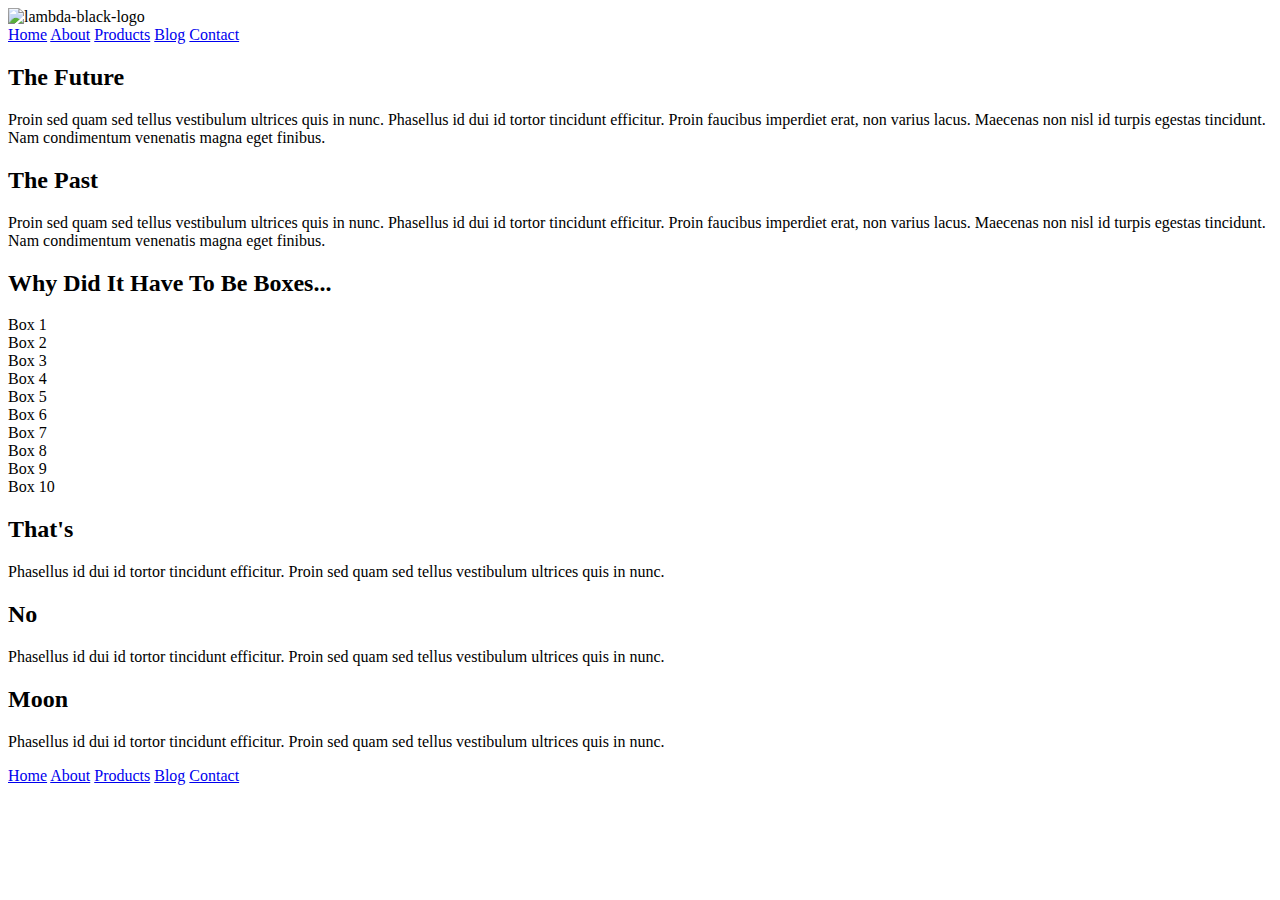
==== index.html @ b582fd69 "added logo img and nav links to html file" ====
<!doctype html>

<html lang="en">
<head>
  <meta charset="utf-8">

  <title>Sprint Challenge - Home</title>

  <link href="https://fonts.googleapis.com/css?family=Roboto|Rubik" rel="stylesheet">
  <link rel="stylesheet" href="css/index.css">

</head>


<body>
    <header>
        <nav>
            <div class="logo">
                <img src="img/lambda-black.png" alt="lambda-black-logo">
            </div>

            <div class="links">
                <a href="#home">Home</a>
                <a href="#about">About</a>
                <a href="#products">Products</a>
                <a href="#blog">Blog</a>
                <a href="#contact">Contact</a>
            </div>
        </nav>
    </header>
        <div class="container">
    
            <section class="top-content">
                <div class="text-container">
                    <h2>The Future</h2>
                    <p>Proin sed quam sed tellus vestibulum ultrices quis in nunc. Phasellus id dui id tortor tincidunt efficitur. Proin faucibus imperdiet erat, non varius lacus. Maecenas non nisl id turpis egestas tincidunt. Nam condimentum venenatis magna eget finibus.</p>
                </div>
                <div class="text-container">
                    <h2>The Past</h2>
                    <p>Proin sed quam sed tellus vestibulum ultrices quis in nunc. Phasellus id dui id tortor tincidunt efficitur. Proin faucibus imperdiet erat, non varius lacus. Maecenas non nisl id turpis egestas tincidunt. Nam condimentum venenatis magna eget finibus.</p>
                </div>
            </section>
            
            <section class="middle-content">
            
                <h2>Why Did It Have To Be Boxes...</h2>
                
                <div class="boxes">
                    <div class="box">Box 1</div>
                    <div class="box">Box 2</div>
                    <div class="box">Box 3</div>
                    <div class="box">Box 4</div>
                    <div class="box">Box 5</div>
                    <div class="box">Box 6</div>
                    <div class="box">Box 7</div>
                    <div class="box">Box 8</div>
                    <div class="box">Box 9</div>
                    <div class="box">Box 10</div>
                </div>
            
            </section>

            <section class="bottom-content">

                <div class="text-container">
                    <h2>That's</h2>
                    <p>Phasellus id dui id tortor tincidunt efficitur. Proin sed quam sed tellus vestibulum ultrices quis in nunc.</p>
                </div>
                <div class="text-container">
                    <h2>No</h2>
                    <p>Phasellus id dui id tortor tincidunt efficitur. Proin sed quam sed tellus vestibulum ultrices quis in nunc.</p>
                </div>
                <div class="text-container">
                    <h2>Moon</h2>
                    <p>Phasellus id dui id tortor tincidunt efficitur. Proin sed quam sed tellus vestibulum ultrices quis in nunc.</p>
                </div>

            </section>
            
            <footer>
                <nav>
                    <a href="#">Home</a>
                    <a href="#">About</a>
                    <a href="#">Products</a>
                    <a href="#">Blog</a>
                    <a href="#">Contact</a>
                </nav>
            </footer>
        </div><!-- container -->        
</body>
</html>
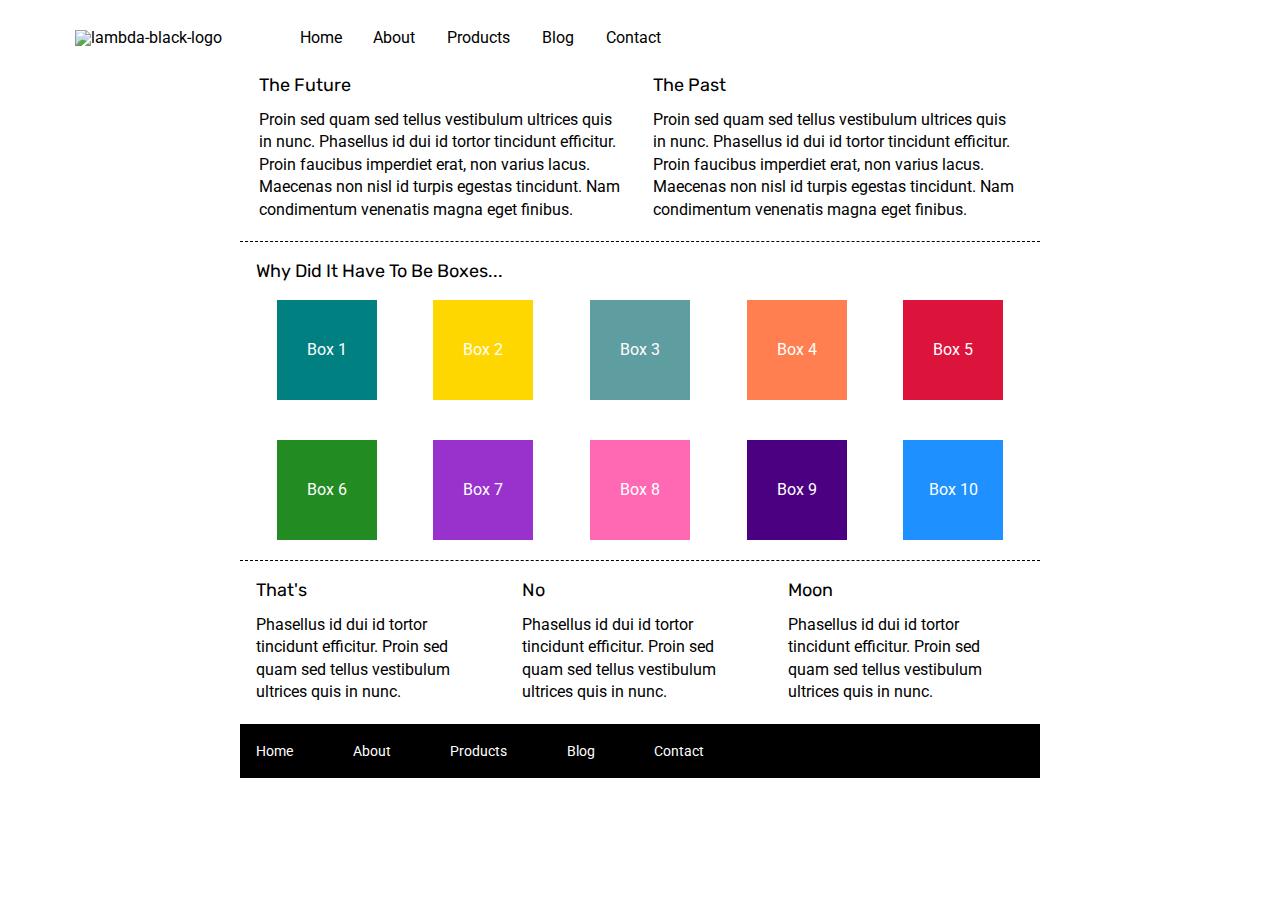
==== commit 1df45905: "gave the boxes their colors" ====
--- a/index.html
+++ b/index.html
@@ -46,16 +46,16 @@
                 <h2>Why Did It Have To Be Boxes...</h2>
                 
                 <div class="boxes">
-                    <div class="box">Box 1</div>
-                    <div class="box">Box 2</div>
-                    <div class="box">Box 3</div>
-                    <div class="box">Box 4</div>
-                    <div class="box">Box 5</div>
-                    <div class="box">Box 6</div>
-                    <div class="box">Box 7</div>
-                    <div class="box">Box 8</div>
-                    <div class="box">Box 9</div>
-                    <div class="box">Box 10</div>
+                    <div class="box" id="box1">Box 1</div>
+                    <div class="box" id="box2">Box 2</div>
+                    <div class="box" id="box3">Box 3</div>
+                    <div class="box" id="box4">Box 4</div>
+                    <div class="box" id="box5">Box 5</div>
+                    <div class="box" id="box6">Box 6</div>
+                    <div class="box" id="box7">Box 7</div>
+                    <div class="box" id="box8">Box 8</div>
+                    <div class="box" id="box9">Box 9</div>
+                    <div class="box" id="box10">Box 10</div>
                 </div>
             
             </section>
--- a/css/index.css
+++ b/css/index.css
@@ -0,0 +1,209 @@
+/* http://meyerweb.com/eric/tools/css/reset/ 
+   v2.0 | 20110126
+   License: none (public domain)
+*/
+
+html, body, div, span, applet, object, iframe,
+h1, h2, h3, h4, h5, h6, p, blockquote, pre,
+a, abbr, acronym, address, big, cite, code,
+del, dfn, em, img, ins, kbd, q, s, samp,
+small, strike, strong, sub, sup, tt, var,
+b, u, i, center,
+dl, dt, dd, ol, ul, li,
+fieldset, form, label, legend,
+table, caption, tbody, tfoot, thead, tr, th, td,
+article, aside, canvas, details, embed, 
+figure, figcaption, footer, header, hgroup, 
+menu, nav, output, ruby, section, summary,
+time, mark, audio, video {
+	margin: 0;
+	padding: 0;
+	border: 0;
+	font-size: 100%;
+	font: inherit;
+	vertical-align: baseline;
+}
+/* HTML5 display-role reset for older browsers */
+article, aside, details, figcaption, figure, 
+footer, header, hgroup, menu, nav, section {
+	display: block;
+}
+body {
+	line-height: 1;
+}
+ol, ul {
+	list-style: none;
+}
+blockquote, q {
+	quotes: none;
+}
+blockquote:before, blockquote:after,
+q:before, q:after {
+	content: '';
+	content: none;
+}
+table {
+	border-collapse: collapse;
+	border-spacing: 0;
+}
+
+* {
+    box-sizing: border-box;
+}
+
+html, body {
+    height: 100%;
+    font-family: 'Roboto', sans-serif;
+}
+
+h1, h2, h3, h4, h5 {
+    font-size: 18px;
+    margin-bottom: 15px;
+    font-family: 'Rubik', sans-serif;
+}
+
+p {
+    line-height: 1.4;
+}
+
+.container {
+    width: 800px;
+    margin: 0 auto;
+}
+
+.top-content {
+    display: flex;
+    flex-wrap: wrap;
+    justify-content: space-evenly;
+    margin-bottom: 20px;
+    border-bottom: 1px dashed black;
+}
+
+.top-content .text-container {
+    width: 48%;
+    padding: 0 1%;
+    padding-bottom: 20px;  
+}
+
+.middle-content {
+    margin-bottom: 20px;
+    border-bottom: 1px dashed black;
+}
+
+.middle-content h2 {
+    padding: 0 2%;
+    margin-bottom: 0;
+}
+
+.middle-content .boxes {
+    display: flex;
+    flex-wrap: wrap;
+    justify-content: space-evenly;
+}
+
+.middle-content .boxes .box {
+    width: 12.5%;
+    height: 100px;
+    background: black;
+    margin: 20px 2.5%;
+    color: white;
+    display: flex;
+    align-items: center;
+    justify-content: center;
+}
+
+.bottom-content {
+    display: flex;
+    margin: 0 2% 20px;
+    justify-content: space-around;
+}
+
+.bottom-content .text-container {
+    padding-right: 4%;
+}
+
+.bottom-content .text-container:last-child {
+    padding-right: 0;
+}
+
+footer {
+    width: 100%;
+    background: black;
+}
+
+footer nav {
+    width: 60%;
+    display: flex;
+    justify-content: space-between;
+    align-items: center;
+    padding: 20px 2%;
+    font-size: 14px;
+}
+
+
+footer nav a {
+    color: white;
+    text-decoration: none;
+}
+
+/* project code starts here*/
+
+header nav {
+    display: flex;
+    justify-content: space-evenly;
+    width: 60%;
+    align-items: center;
+    padding: 30px;
+}
+
+header nav a {
+    text-decoration: none;
+    color: black;
+}
+
+.links{
+    display: flex;
+    justify-content: space-evenly;
+    align-items: center;
+    width: 60%;
+}
+
+#box1{
+    background: teal;
+}
+
+#box2{
+    background: gold;
+}
+
+#box3{
+    background: cadetblue;
+}
+
+#box4{
+    background: coral;
+}
+
+#box5{
+    background: crimson;
+}
+
+#box6{
+    background: forestgreen;
+}
+
+#box7{
+    background: darkorchid;
+}
+
+#box8{
+    background: hotpink;
+}
+
+#box9{
+    background: indigo;
+}
+
+#box10{
+    background: dodgerblue;
+}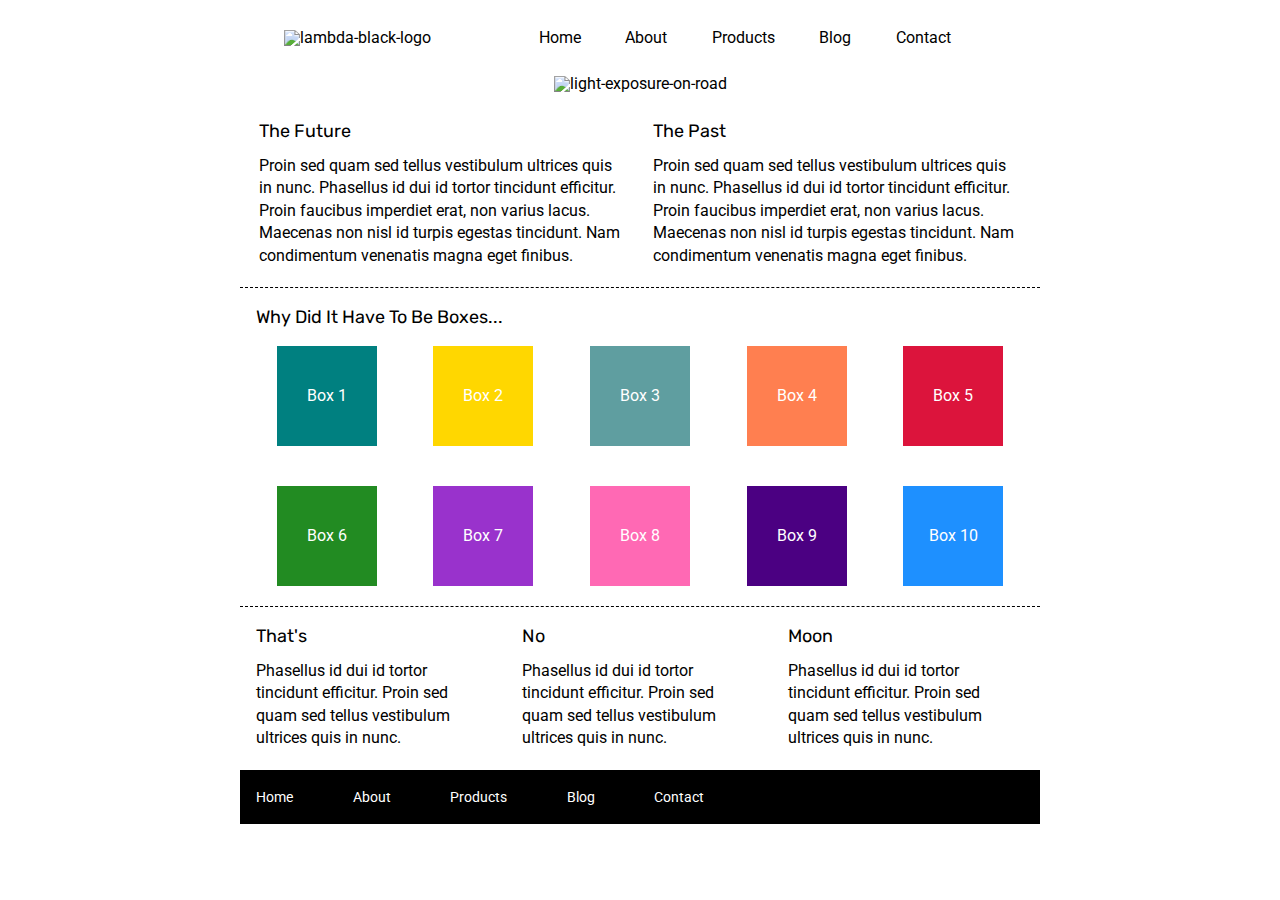
==== commit 6f451606: "added header img and centered with flexbox" ====
--- a/index.html
+++ b/index.html
@@ -26,7 +26,12 @@
                 <a href="#blog">Blog</a>
                 <a href="#contact">Contact</a>
             </div>
-        </nav>
+
+       
+        </nav>    
+         <div class="img">
+                <img src="img/jumbo.jpg" alt="light-exposure-on-road">
+        </div>
     </header>
         <div class="container">
     
--- a/css/index.css
+++ b/css/index.css
@@ -151,9 +151,9 @@
 header nav {
     display: flex;
     justify-content: space-evenly;
-    width: 60%;
-    align-items: center;
+    width: 70%; 
     padding: 30px;
+    margin: 0 auto;
 }
 
 header nav a {
@@ -168,6 +168,14 @@
     width: 60%;
 }
 
+.img{
+    display: flex;
+    align-items: center;
+    padding-bottom: 30px;
+    justify-content: space-around;
+    margin: 0 auto;
+}
+
 #box1{
     background: teal;
 }
